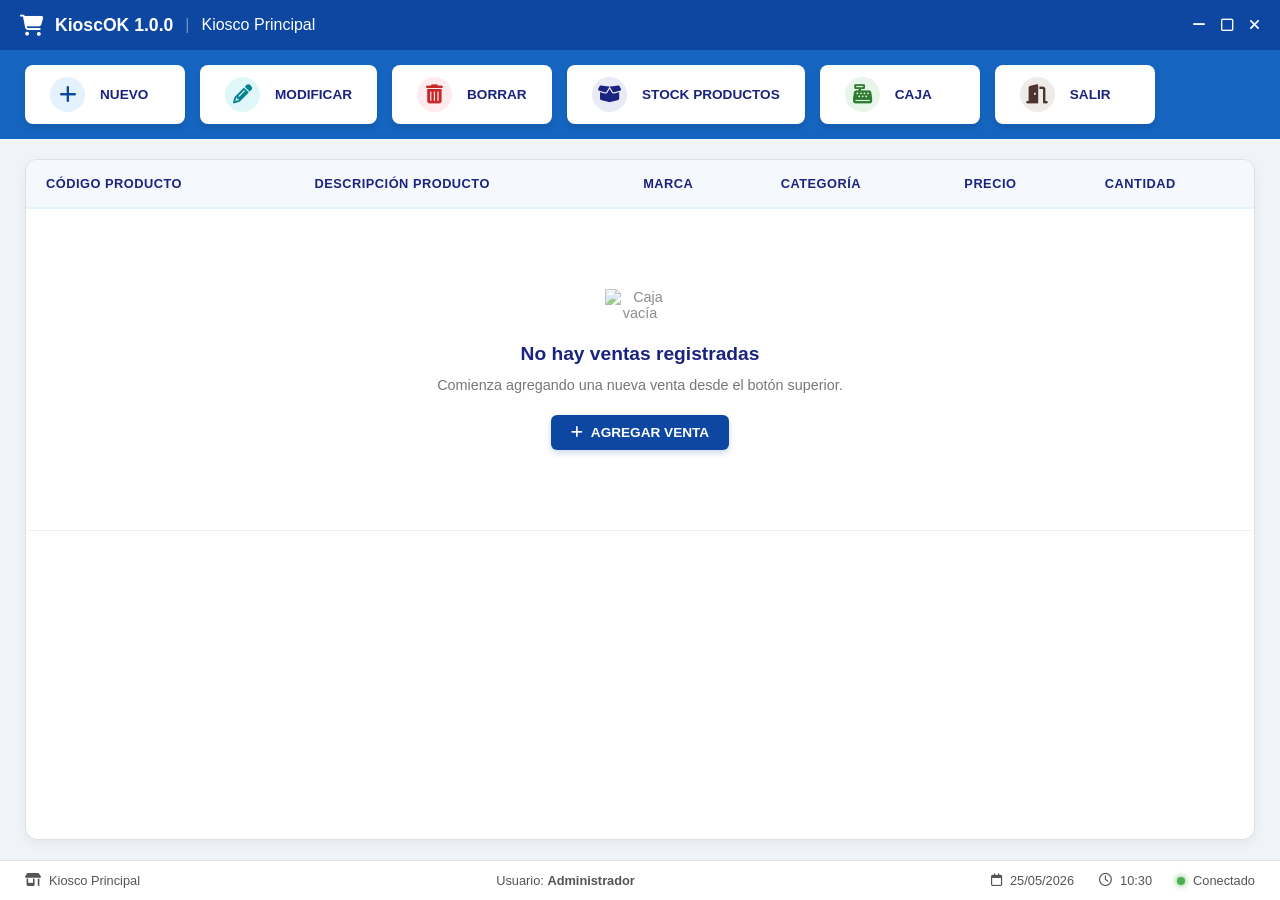
==== html/index.html @ 244109ef "Primer commit oficial" ====
<!DOCTYPE html>
<html lang="es">
<head>
    <meta charset="UTF-8">
    <meta name="viewport" content="width=device-width, initial-scale=1.0">
    <title>KioscOK 1.0.0 - Kiosco Principal</title>
    <link rel="stylesheet" href="../css/styles.css">
    <link rel="stylesheet" href="https://cdnjs.cloudflare.com/ajax/libs/font-awesome/6.4.0/css/all.min.css">
</head>
<body>

    <header class="top-bar">
        <div class="brand">
            <i class="fa-solid fa-cart-shopping logo-icon"></i>
            <span class="app-name">KioscOK 1.0.0</span>
            <span class="divider">|</span>
            <span class="page-title">Kiosco Principal</span>
        </div>
        <div class="window-controls">
            <button class="win-btn"><i class="fa-solid fa-minus"></i></button>
            <button class="win-btn"><i class="fa-regular fa-square"></i></button>
            <button class="win-btn close-btn"><i class="fa-solid fa-xmark"></i></button>
        </div>
    </header>

    <nav class="action-menu">
        <button id="btn-nuevo" class="menu-card">
            <div class="card-icon blue-icon"><i class="fa-solid fa-plus"></i></div>
            <span class="card-text">NUEVO</span>
        </button>
        <button id="btn-modificar" class="menu-card">
            <div class="card-icon light-blue-icon"><i class="fa-solid fa-pencil"></i></div>
            <span class="card-text">MODIFICAR</span>
        </button>
        <button id="btn-borrar" class="menu-card">
            <div class="card-icon red-icon"><i class="fa-solid fa-trash-can"></i></div>
            <span class="card-text">BORRAR</span>
        </button>
        <a href="stock.html" class="menu-card link-card">
            <div class="card-icon dark-blue-icon"><i class="fa-solid fa-box-open"></i></div>
            <span class="card-text">STOCK PRODUCTOS</span>
        </a>
        <button class="menu-card">
            <div class="card-icon cash-icon"><i class="fa-solid fa-cash-register"></i></div>
            <span class="card-text">CAJA</span>
        </button>
        <button class="menu-card">
            <div class="card-icon exit-icon"><i class="fa-solid fa-door-open"></i></div>
            <span class="card-text">SALIR</span>
        </button>
    </nav>

    <main class="main-container">
        <div class="table-responsive">
            <table id="tabla-ventas" class="data-table">
                <thead>
                    <tr>
                        <th>CÓDIGO PRODUCTO</th>
                        <th>DESCRIPCIÓN PRODUCTO</th>
                        <th>MARCA</th>
                        <th>CATEGORÍA</th>
                        <th>PRECIO</th>
                        <th>CANTIDAD</th>
                    </tr>
                </thead>
                <tbody id="lista-ventas">
                    <tr id="row-vacia" class="empty-state-row">
                        <td colspan="6">
                            <div class="empty-state">
                                <img src="https://cdn-icons-png.flaticon.com/512/4076/4076549.png" alt="Caja vacía" class="empty-box-img">
                                <h3>No hay ventas registradas</h3>
                                <p>Comienza agregando una nueva venta desde el botón superior.</p>
                                <button id="btn-agregar-inline" class="inline-add-btn"><i class="fa-solid fa-plus"></i> AGREGAR VENTA</button>
                            </div>
                        </td>
                    </tr>
                </tbody>
            </table>
        </div>
    </main>

    <div id="modal-venta" class="modal-overlay">
        <div class="modal-content">
            <div class="modal-header">
                <h2><i class="fa-solid fa-cart-plus"></i> Registrar Nueva Venta</h2>
                <button class="close-modal-btn">&times;</button>
            </div>
            <form id="form-venta" class="modal-form">
                <div class="form-group">
                    <label for="buscar-producto">Seleccionar Producto:</label>
                    <select id="buscar-producto" required>
                        <option value="">-- Busque por Nombre, Código o Marca --</option>
                    </select>
                </div>
                
                <div class="form-row">
                    <div class="form-group">
                        <label>Precio Unitario:</label>
                        <input type="text" id="venta-precio-unitario" readonly class="readonly-input" placeholder="$ 0,00">
                    </div>
                    <div class="form-group">
                        <label for="venta-cantidad">Cantidad a vender:</label>
                        <input type="number" id="venta-cantidad" min="1" value="1" required>
                    </div>
                </div>

                <div class="stock-warning" id="stock-aviso"></div>

                <div class="total-container">
                    <span>TOTAL ACUMULADO:</span>
                    <span id="total-acumulado" class="total-price">$ 0,00</span>
                </div>

                <div class="modal-actions">
                    <button type="button" class="btn-cancelar close-modal-btn">Cancelar</button>
                    <button type="submit" class="btn-finalizar">Finalizar Venta</button>
                </div>
            </form>
        </div>
    </div>

    <footer class="status-bar">
        <div class="status-item">
            <i class="fa-solid fa-shop"></i>
            <span>Kiosco Principal</span>
        </div>
        <div class="status-item">
            <span>Usuario: <strong>Administrador</strong></span>
        </div>
        <div class="status-right">
            <div class="status-item">
                <i class="fa-regular fa-calendar"></i>
                <span id="txt-fecha">25/05/2026</span>
            </div>
            <div class="status-item">
                <i class="fa-regular fa-clock"></i>
                <span id="txt-hora">10:30</span>
            </div>
            <div class="status-item">
                <span class="status-dot connected"></span>
                <span>Conectado</span>
            </div>
        </div>
    </footer>

    <script src="../js/main.js"></script>
</body>
</html>
---- css/styles.css ----
/* RESET DE ESTILOS GLOBALES */
* {
    margin: 0;
    padding: 0;
    box-sizing: border-box;
    font-family: 'Segoe UI', Tahoma, Geneva, Verdana, sans-serif;
}

body {
    background-color: #f0f4f8;
    color: #333;
    display: flex;
    flex-direction: column;
    height: 100vh;
    overflow: hidden;
}

/* BARRA SUPERIOR */
.top-bar {
    background-color: #0d47a1;
    color: white;
    display: flex;
    justify-content: space-between;
    align-items: center;
    padding: 10px 20px;
    height: 50px;
    box-shadow: 0 2px 5px rgba(0,0,0,0.15);
}

.brand {
    display: flex;
    align-items: center;
    gap: 12px;
}

.logo-icon {
    font-size: 1.3rem;
}

.app-name {
    font-weight: bold;
    font-size: 1.1rem;
}

.divider {
    color: rgba(255, 255, 255, 0.4);
}

.page-title {
    font-weight: 300;
    font-size: 1rem;
}

.window-controls {
    display: flex;
    gap: 15px;
}

.win-btn {
    background: none;
    border: none;
    color: white;
    cursor: pointer;
    font-size: 0.9rem;
    transition: opacity 0.2s;
}

.win-btn:hover {
    opacity: 0.7;
}

/* MENÚ DE ACCIONES (TARJETAS SUPERIORES) */
.action-menu {
    background-color: #1565c0;
    display: flex;
    gap: 15px;
    padding: 15px 25px;
    overflow-x: auto;
}

.menu-card {
    background-color: white;
    border: none;
    border-radius: 8px;
    display: flex;
    align-items: center;
    padding: 12px 25px;
    min-width: 160px;
    gap: 15px;
    cursor: pointer;
    box-shadow: 0 4px 6px rgba(0,0,0,0.1);
    transition: transform 0.15s, box-shadow 0.15s;
    text-decoration: none;
}

.menu-card:hover {
    transform: translateY(-2px);
    box-shadow: 0 6px 10px rgba(0,0,0,0.15);
}

.card-icon {
    font-size: 1.2rem;
    width: 35px;
    height: 35px;
    border-radius: 50%;
    display: flex;
    align-items: center;
    justify-content: center;
}

/* Colores de íconos de la barra según diseño */
.blue-icon { background-color: #e3f2fd; color: #0d47a1; }
.light-blue-icon { background-color: #e0f7fa; color: #00838f; }
.red-icon { background-color: #ffebee; color: #c62828; }
.dark-blue-icon { background-color: #e8eaf6; color: #1a237e; }
.cash-icon { background-color: #e8f5e9; color: #2e7d32; }
.exit-icon { background-color: #efebe9; color: #4e342e; }

.card-text {
    font-weight: bold;
    color: #1a237e;
    font-size: 0.85rem;
    white-space: nowrap;
}

/* CONTENEDOR DE LA TABLA PRINCIPAL */
.main-container {
    flex: 1;
    padding: 20px 25px;
    overflow-y: auto;
}

.table-responsive {
    background-color: white;
    border-radius: 12px;
    box-shadow: 0 4px 12px rgba(0,0,0,0.05);
    border: 1px solid #e0e0e0;
    overflow: hidden;
    height: 100%;
}

.data-table {
    width: 100%;
    border-collapse: collapse;
    text-align: left;
}

.data-table th {
    background-color: #f5f8fc;
    color: #1a237e;
    font-size: 0.8rem;
    font-weight: bold;
    padding: 16px 20px;
    border-bottom: 2px solid #e3f2fd;
    letter-spacing: 0.5px;
}

.data-table td {
    padding: 14px 20px;
    border-bottom: 1px solid #f0f0f0;
    font-size: 0.9rem;
    color: #444;
}

/* Filas Seleccionadas */
.data-table tbody tr {
    cursor: pointer;
    transition: background-color 0.2s;
}

.data-table tbody tr:hover {
    background-color: #fcfdfe;
}

.selected-row {
    background-color: #e3f2fd !important;
}

/* ESTADOS VACÍOS (EMPTY STATE) */
.empty-state-row td {
    padding: 80px 0 !important;
}

.empty-state {
    display: flex;
    flex-direction: column;
    align-items: center;
    justify-content: center;
    text-align: center;
    gap: 12px;
}

.empty-box-img {
    width: 70px;
    opacity: 0.6;
    margin-bottom: 10px;
}

.empty-state h3 {
    color: #1a237e;
    font-size: 1.2rem;
}

.empty-state p {
    color: #777;
    font-size: 0.9rem;
}

.inline-add-btn, .inline-stock-btn {
    background-color: #0d47a1;
    color: white;
    border: none;
    padding: 10px 20px;
    border-radius: 6px;
    font-weight: bold;
    font-size: 0.85rem;
    cursor: pointer;
    margin-top: 10px;
    display: flex;
    align-items: center;
    gap: 8px;
    box-shadow: 0 3px 6px rgba(13,71,161,0.2);
}

/* VENTANAS MODALES (EMERGENTES) */
.modal-overlay {
    position: fixed;
    top: 0;
    left: 0;
    width: 100%;
    height: 100%;
    background-color: rgba(0, 0, 0, 0.4);
    display: flex;
    align-items: center;
    justify-content: center;
    opacity: 0;
    pointer-events: none;
    transition: opacity 0.25s ease;
    z-index: 1000;
}

.modal-overlay.active {
    opacity: 1;
    pointer-events: auto;
}

.modal-content {
    background-color: white;
    border-radius: 12px;
    width: 450px;
    max-width: 90%;
    box-shadow: 0 10px 30px rgba(0,0,0,0.2);
    overflow: hidden;
    transform: translateY(-20px);
    transition: transform 0.25s ease;
}

.modal-overlay.active .modal-content {
    transform: translateY(0);
}

.modal-header {
    background-color: #0d47a1;
    color: white;
    padding: 15px 20px;
    display: flex;
    justify-content: space-between;
    align-items: center;
}

.modal-header h2 {
    font-size: 1.1rem;
    font-weight: 600;
}

.close-modal-btn {
    background: none;
    border: none;
    color: white;
    font-size: 1.5rem;
    cursor: pointer;
}

.modal-form {
    padding: 20px;
}

.form-group {
    display: flex;
    flex-direction: column;
    gap: 6px;
    margin-bottom: 15px;
}

.form-row {
    display: flex;
    gap: 15px;
}

.form-row .form-group {
    flex: 1;
}

.modal-form label {
    font-size: 0.8rem;
    font-weight: bold;
    color: #1a237e;
}

.modal-form input, .modal-form select {
    padding: 10px;
    border: 1px solid #ccc;
    border-radius: 6px;
    font-size: 0.9rem;
    outline: none;
}

.modal-form input:focus, .modal-form select:focus {
    border-color: #0d47a1;
}

.readonly-input {
    background-color: #f5f5f5;
    font-weight: bold;
    color: #2e7d32;
}

.stock-warning {
    font-size: 0.8rem;
    font-weight: bold;
    margin-bottom: 10px;
}

.total-container {
    background-color: #f1f8e9;
    border: 1px dashed #8bc34a;
    padding: 12px;
    border-radius: 6px;
    display: flex;
    justify-content: space-between;
    align-items: center;
    margin-bottom: 20px;
}

.total-container span {
    font-weight: bold;
    font-size: 0.85rem;
    color: #33691e;
}

.total-price {
    font-size: 1.3rem !important;
    color: #2e7d32 !important;
}

.modal-actions {
    display: flex;
    justify-content: flex-end;
    gap: 10px;
}

.btn-cancelar {
    background-color: #f5f5f5;
    color: #555;
    border: 1px solid #ccc;
    padding: 10px 18px;
    border-radius: 6px;
    cursor: pointer;
    font-weight: bold;
    font-size: 0.85rem;
}

.btn-finalizar {
    background-color: #2e7d32;
    color: white;
    border: none;
    padding: 10px 18px;
    border-radius: 6px;
    cursor: pointer;
    font-weight: bold;
    font-size: 0.85rem;
}

/* BARRA INFERIOR DE ESTADO */
.status-bar {
    background-color: white;
    border-top: 1px solid #e0e0e0;
    padding: 8px 25px;
    display: flex;
    justify-content: space-between;
    align-items: center;
    height: 40px;
    font-size: 0.8rem;
    color: #555;
}

.status-item {
    display: flex;
    align-items: center;
    gap: 8px;
}

.status-right {
    display: flex;
    gap: 25px;
}

.status-dot {
    width: 8px;
    height: 8px;
    border-radius: 50%;
}

.status-dot.connected {
    background-color: #4caf50;
    box-shadow: 0 0 6px #4caf50;
}

/* COMPONENTES DE DISEÑO EXCLUSIVOS DE LA PAGINA DE STOCK */
.badge-category {
    background-color: #e8eaf6;
    color: #283593;
    padding: 4px 10px;
    border-radius: 12px;
    font-weight: bold;
    font-size: 0.75rem;
}

.code-column {
    font-family: monospace;
    font-weight: bold;
    color: #0d47a1;
}

.price-column {
    font-weight: 600;
    color: #2e7d32;
}

.qty-column {
    text-align: center;
    width: 100px;
}
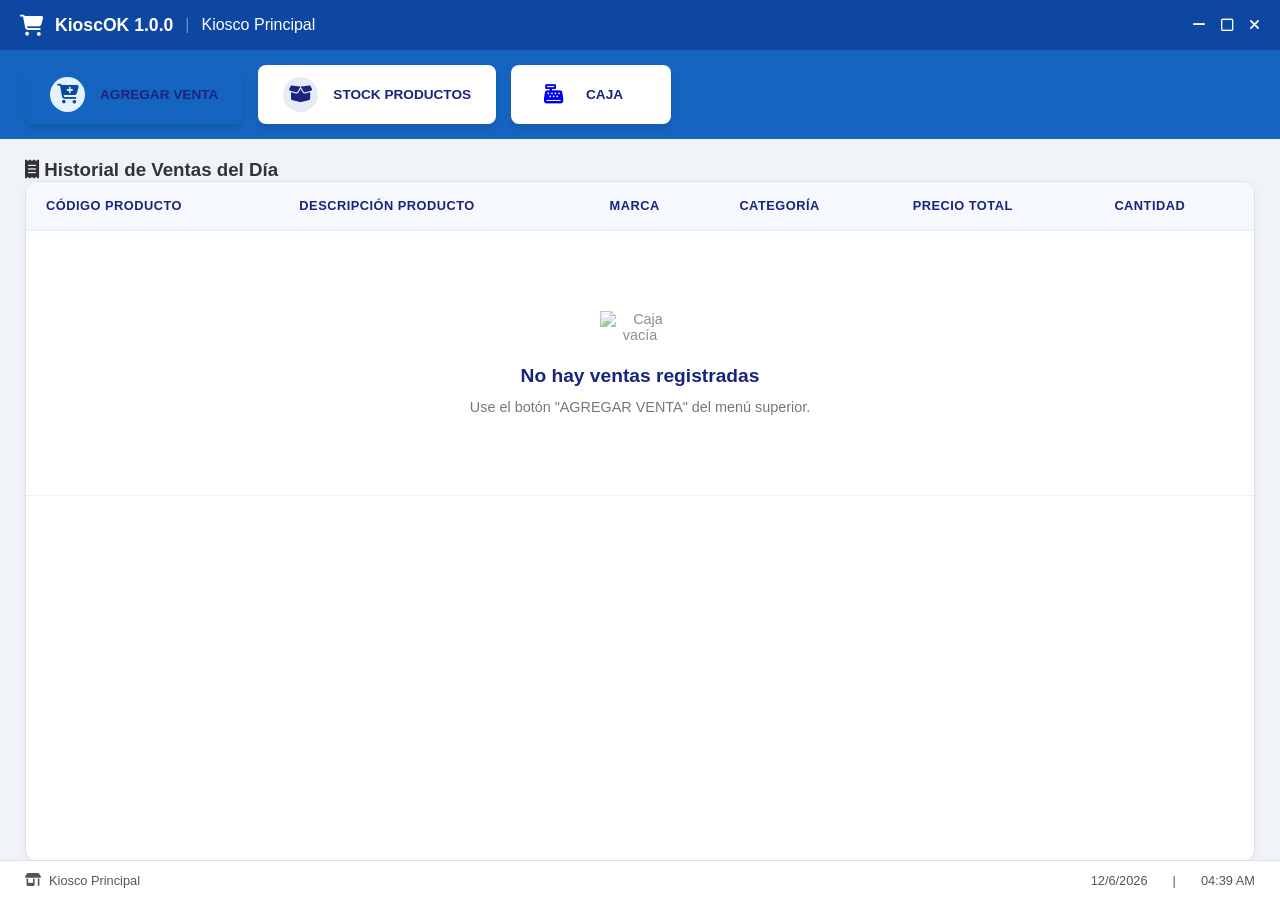
==== commit 8411fe71: "Agregué módulo de caja" ====
--- a/html/index.html
+++ b/html/index.html
@@ -6,6 +6,21 @@
     <title>KioscOK 1.0.0 - Kiosco Principal</title>
     <link rel="stylesheet" href="../css/styles.css">
     <link rel="stylesheet" href="https://cdnjs.cloudflare.com/ajax/libs/font-awesome/6.4.0/css/all.min.css">
+    <style>
+        /* Corrección de visibilidad del modal */
+        .modal-overlay {
+            position: fixed;
+            top: 0;
+            left: 0;
+            width: 100%;
+            height: 100%;
+            background: rgba(0,0,0,0.7);
+            display: none; /* Se cambia con JS */
+            align-items: center;
+            justify-content: center;
+            z-index: 1000;
+        }
+    </style>
 </head>
 <body>
 
@@ -24,33 +39,24 @@
     </header>
 
     <nav class="action-menu">
-        <button id="btn-nuevo" class="menu-card">
-            <div class="card-icon blue-icon"><i class="fa-solid fa-plus"></i></div>
-            <span class="card-text">NUEVO</span>
+        <!-- ÚNICO BOTÓN DE AGREGAR VENTA -->
+        <button id="btn-agregar-venta" class="menu-card" style="border:none; cursor:pointer; background:none;">
+            <div class="card-icon blue-icon"><i class="fa-solid fa-cart-plus"></i></div>
+            <span class="card-text">AGREGAR VENTA</span>
         </button>
-        <button id="btn-modificar" class="menu-card">
-            <div class="card-icon light-blue-icon"><i class="fa-solid fa-pencil"></i></div>
-            <span class="card-text">MODIFICAR</span>
-        </button>
-        <button id="btn-borrar" class="menu-card">
-            <div class="card-icon red-icon"><i class="fa-solid fa-trash-can"></i></div>
-            <span class="card-text">BORRAR</span>
-        </button>
+
         <a href="stock.html" class="menu-card link-card">
             <div class="card-icon dark-blue-icon"><i class="fa-solid fa-box-open"></i></div>
             <span class="card-text">STOCK PRODUCTOS</span>
         </a>
-        <button class="menu-card">
-            <div class="card-icon cash-icon"><i class="fa-solid fa-cash-register"></i></div>
+        <a href="caja.html" class="menu-card">
+            <div class="card-icon"><i class="fa-solid fa-cash-register"></i></div>
             <span class="card-text">CAJA</span>
-        </button>
-        <button class="menu-card">
-            <div class="card-icon exit-icon"><i class="fa-solid fa-door-open"></i></div>
-            <span class="card-text">SALIR</span>
-        </button>
+        </a>
     </nav>
 
     <main class="main-container">
+        <h3><i class="fa-solid fa-receipt"></i> Historial de Ventas del Día</h3>
         <div class="table-responsive">
             <table id="tabla-ventas" class="data-table">
                 <thead>
@@ -59,7 +65,7 @@
                         <th>DESCRIPCIÓN PRODUCTO</th>
                         <th>MARCA</th>
                         <th>CATEGORÍA</th>
-                        <th>PRECIO</th>
+                        <th>PRECIO TOTAL</th>
                         <th>CANTIDAD</th>
                     </tr>
                 </thead>
@@ -67,10 +73,9 @@
                     <tr id="row-vacia" class="empty-state-row">
                         <td colspan="6">
                             <div class="empty-state">
-                                <img src="https://cdn-icons-png.flaticon.com/512/4076/4076549.png" alt="Caja vacía" class="empty-box-img">
+                                <img src="https://cdn-icons-png.flaticon.com/512/4076/4076549.png" alt="Caja vacía" class="empty-box-img" style="width: 80px; margin-bottom: 10px;">
                                 <h3>No hay ventas registradas</h3>
-                                <p>Comienza agregando una nueva venta desde el botón superior.</p>
-                                <button id="btn-agregar-inline" class="inline-add-btn"><i class="fa-solid fa-plus"></i> AGREGAR VENTA</button>
+                                <p>Use el botón "AGREGAR VENTA" del menú superior.</p>
                             </div>
                         </td>
                     </tr>
@@ -79,67 +84,59 @@
         </div>
     </main>
 
+    <!-- MODAL DE VENTA -->
     <div id="modal-venta" class="modal-overlay">
-        <div class="modal-content">
+        <div class="modal-content" style="background: white; padding: 20px; border-radius: 8px; width: 90%; max-width: 500px; position: relative;">
             <div class="modal-header">
                 <h2><i class="fa-solid fa-cart-plus"></i> Registrar Nueva Venta</h2>
-                <button class="close-modal-btn">&times;</button>
+                <button type="button" id="btn-cerrar-modal-x" style="position: absolute; top: 10px; right: 10px; border: none; background: none; font-size: 20px; cursor: pointer;">&times;</button>
             </div>
+            
             <form id="form-venta" class="modal-form">
-                <div class="form-group">
-                    <label for="buscar-producto">Seleccionar Producto:</label>
-                    <select id="buscar-producto" required>
-                        <option value="">-- Busque por Nombre, Código o Marca --</option>
+                <div class="form-group" style="margin-bottom: 15px;">
+                    <label>Producto:</label>
+                    <select id="buscar-producto" style="width: 100%; padding: 8px;" required>
+                        <option value="">-- Seleccione un producto --</option>
                     </select>
                 </div>
                 
-                <div class="form-row">
-                    <div class="form-group">
-                        <label>Precio Unitario:</label>
-                        <input type="text" id="venta-precio-unitario" readonly class="readonly-input" placeholder="$ 0,00">
+                <div class="form-row" style="display: flex; gap: 10px; margin-bottom: 15px;">
+                    <div class="form-group" style="flex: 1;">
+                        <label>Precio:</label>
+                        <input type="text" id="venta-precio-unitario" readonly style="width: 100%; padding: 8px; background: #eee;">
                     </div>
-                    <div class="form-group">
-                        <label for="venta-cantidad">Cantidad a vender:</label>
-                        <input type="number" id="venta-cantidad" min="1" value="1" required>
+                    <div class="form-group" style="flex: 1;">
+                        <label>Cantidad:</label>
+                        <input type="number" id="venta-cantidad" min="1" value="1" style="width: 100%; padding: 8px;">
                     </div>
                 </div>
 
-                <div class="stock-warning" id="stock-aviso"></div>
+                <button type="button" id="btn-add-item-venta" style="width: 100%; background: #0288d1; color: white; border: none; padding: 10px; border-radius: 4px; cursor: pointer; margin-bottom: 15px;">
+                    <i class="fa-solid fa-plus"></i> Añadir al Ticket
+                </button>
 
-                <div class="total-container">
-                    <span>TOTAL ACUMULADO:</span>
-                    <span id="total-acumulado" class="total-price">$ 0,00</span>
+                <div style="max-height: 150px; overflow-y: auto; border: 1px solid #ddd; margin-bottom: 15px;">
+                    <table style="width: 100%; font-size: 14px;">
+                        <tbody id="lista-items-venta-temporal"></tbody>
+                    </table>
                 </div>
 
-                <div class="modal-actions">
-                    <button type="button" class="btn-cancelar close-modal-btn">Cancelar</button>
-                    <button type="submit" class="btn-finalizar">Finalizar Venta</button>
+                <div class="total-container" style="text-align: right; font-size: 1.2rem; font-weight: bold; margin-bottom: 15px;">
+                    TOTAL: <span id="total-acumulado" style="color: #0288d1;">$ 0,00</span>
+                </div>
+
+                <div class="modal-actions" style="display: flex; gap: 10px;">
+                    <button type="button" id="btn-cerrar-modal-cancelar" style="flex: 1; padding: 10px; cursor: pointer;">Cancelar</button>
+                    <button type="submit" style="flex: 1; padding: 10px; background: #10b981; color: white; border: none; cursor: pointer; border-radius: 4px;">Finalizar Venta</button>
                 </div>
             </form>
         </div>
     </div>
 
     <footer class="status-bar">
-        <div class="status-item">
-            <i class="fa-solid fa-shop"></i>
-            <span>Kiosco Principal</span>
-        </div>
-        <div class="status-item">
-            <span>Usuario: <strong>Administrador</strong></span>
-        </div>
+        <div class="status-item"><i class="fa-solid fa-shop"></i> <span>Kiosco Principal</span></div>
         <div class="status-right">
-            <div class="status-item">
-                <i class="fa-regular fa-calendar"></i>
-                <span id="txt-fecha">25/05/2026</span>
-            </div>
-            <div class="status-item">
-                <i class="fa-regular fa-clock"></i>
-                <span id="txt-hora">10:30</span>
-            </div>
-            <div class="status-item">
-                <span class="status-dot connected"></span>
-                <span>Conectado</span>
-            </div>
+            <span id="txt-fecha">--/--/----</span> | <span id="txt-hora">--:--</span>
         </div>
     </footer>
 
